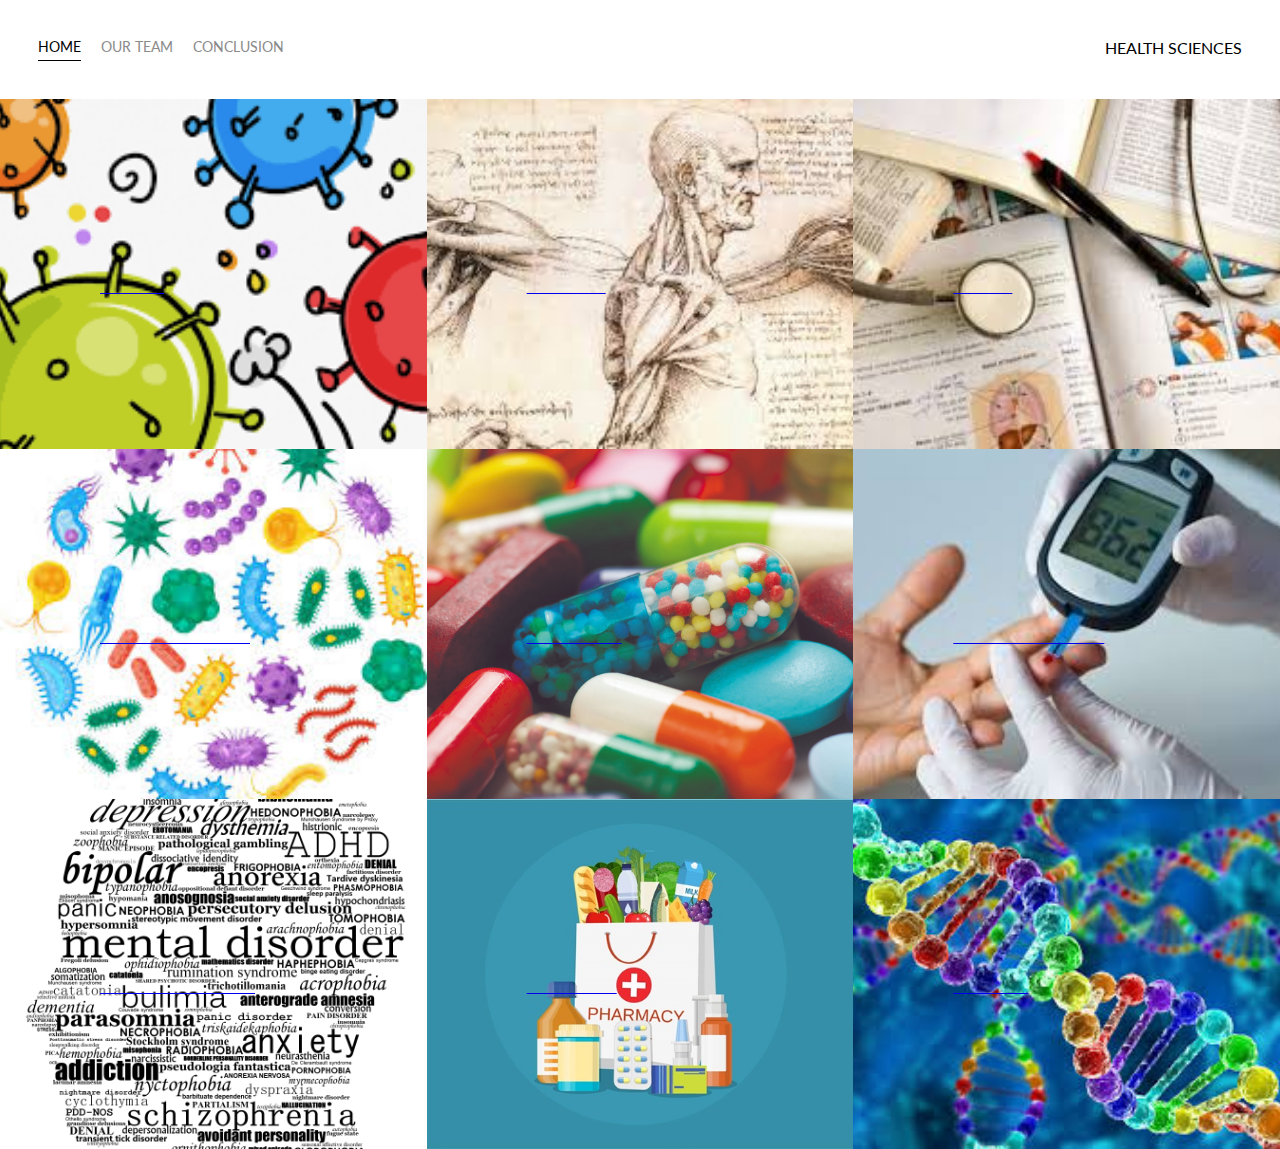
==== index.html @ a420fcd6 "first step" ====
<!DOCTYPE html>
<html lang='en'>

<head>
  <meta charset='UTF-8'>
  <title>Portfolio Homepage</title>
  <link href="https://fonts.googleapis.com/css?family=Lato" rel="stylesheet">
  <link rel="stylesheet" href="css/style.css">
</head>

<body>
  <div class="container">
    <div class="nav-wrapper">
      <div class="left-side">
        <div class="nav-link-wrapper active-nav-link">
          <a href="index.html">HOME</a>
        </div>

        
    

        <div class="nav-link-wrapper">
          <a href="team.html">OUR TEAM</a>
        </div>

        <div class="nav-link-wrapper">
          <a href="conclusion.html">CONCLUSION</a>
        </div>
      </div>

      

      <div class="right-side">
        <div class="brand">
          HEALTH SCIENCES
        </div>
      </div>
    </div>

    <div class="content-wrapper">
      <div class="portfolio-items-wrapper">

        <div class="portfolio-item-wrapper">
         <div class="portfolio-img-background" style="background-image:url(images/portfolio1.png)"></div>

          <div class="img-text-wrapper">
            <div class="logo-wrapper">
              <img src="images/logos/quip.png" alt="">
            </div>

            <a href="virus.html"><div class="subtitle">VIRUSES</div></a>
          </div>
        </div>

        <div class="portfolio-item-wrapper">
          <div class="portfolio-img-background" style="background-image:url(images/portfolio2.jpg)"></div>
          <div class="img-text-wrapper">
            <div class="logo-wrapper">
              <img src="images/logos/devcamp.png" alt="">
            </div>

            <a href="anatomy.html"><div class="subtitle">ANATOMY</div></a>
          </div>
        </div>

        <div class="portfolio-item-wrapper">
          <div class="portfolio-img-background" style="background-image:url(images/portfolio3.jpg)"></div>
          <div class="img-text-wrapper">
            <div class="logo-wrapper">
              <img src="images/logos/eventbrite.png" alt="">
            </div>

           <a href="health.html"><div class="subtitle">HEALTH</div></a>
          </div>
        </div>

        <div class="portfolio-item-wrapper">
          <div class="portfolio-img-background" style="background-image:url(images/portfolio4.jpg)"></div>
          <div class="img-text-wrapper">
            <div class="logo-wrapper">
              <img src="images/logos/shop-hacker.png" alt="">
            </div>

            <a href="lp.html"><div class="subtitle">LIVING PATHOGENS</div></a>
          </div>
        </div>

        <div class="portfolio-item-wrapper">
          <div class="portfolio-img-background" style="background-image:url(images/portfolio5.jpg)"></div>
          <div class="img-text-wrapper">
            <div class="logo-wrapper">
              <img src="images/logos/crondose.png" alt="">
            </div>

            <a href="gh.html"><div class="subtitle">ANTIBIOTICS</div></a>
          </div>
        </div>

        <div class="portfolio-item-wrapper">
          <div class="portfolio-img-background" style="background-image:url(images/portfolio6.jpg)"></div>
          <div class="img-text-wrapper">
            <div class="logo-wrapper">
              <img src="images/logos/dailysmarty.png" alt="">
            </div>

            <a href="dm.html"><div class="subtitle">DIABETES MELLITUS</div></a>
          </div>
        </div>

        <div class="portfolio-item-wrapper">
          <div class="portfolio-img-background" style="background-image:url(images/portfolio7.png)"></div>
          <div class="img-text-wrapper">
            <div class="logo-wrapper">
              <img src="images/logos/dashtrack.png" alt="">
            </div>

            <a href="heart.html"><div class="subtitle">MENTAL DISORDERS</div></a>
          </div>
        </div>

        <div class="portfolio-item-wrapper">
          <div class="portfolio-img-background" style="background-image:url(images/portfolio8.jpg)"></div>
          <div class="img-text-wrapper">
            <div class="logo-wrapper">
              <img src="images/logos/devtrunk.png" alt="">
            </div>

            <a href="ph.html"><div class="subtitle">PHARMACY</div></a>
          </div>
        </div>

        <div class="portfolio-item-wrapper">
          <div class="portfolio-img-background" style="background-image:url(images/portfolio9.jpg)"></div>
          <div class="img-text-wrapper">
            <div class="logo-wrapper">
              <img src="images/logos/edutechional.png" alt="">
            </div>

            <a href="genetics.html"><div class="subtitle">GENETICS</div></a>
          
          </div>
        </div>

      </div>
    </div>
  </div>

</body>

<script>
  const portfolioItems = document.querySelectorAll('.portfolio-item-wrapper');

  portfolioItems.forEach(portfolioItem => {
    portfolioItem.addEventListener('mouseover', () => {
      console.log(portfolioItem.childNodes[1].classList)
      portfolioItem.childNodes[1].classList.add('image-blur');
    });

    portfolioItem.addEventListener('mouseout', () => {
      console.log(portfolioItem.childNodes[1].classList)
      portfolioItem.childNodes[1].classList.remove('image-blur');
    });
  });

</script>

</html>
---- css/style.css ----
body {
  font-family: "Lato", sans-serif;
  margin: 0px;
}

.container {
  display: grid;
  grid-template-columns: 1fr;
}

.nav-wrapper {
  display: flex;
  justify-content: space-between;
  padding: 38px;
}

.left-side {
  display: flex;
}

.nav-wrapper > .left-side > div {
  margin-right: 20px;
  text-transform: uppercase;
  font-size: 0.9rem;
}

.nav-link-wrapper {
  height: 22px;
  border-bottom: 1px solid transparent;
  transition: border-bottom 0.5s;
}

.active-nav-link {
  border-bottom: 1px solid black;
}

.active-nav-link a {
  color: black !important;
}

.nav-link-wrapper a {
  color: #8a8a8a;
  text-decoration: none;
  transition: color 0.5s;
}

.nav-link-wrapper:hover {
  border-bottom: 1px solid black;
}

.nav-link-wrapper a:hover {
  color: black;
}

.portfolio-items-wrapper {
  display: grid;
  grid-template-columns: 1fr 1fr 1fr;
}

.portfolio-item-wrapper {
  position: relative;
}

.portfolio-img-background {
  background-size: cover;
  background-position: center;
  background-repeat: no-repeat;
  height: 350px;
  width: 100%;
}

.img-text-wrapper {
  position: absolute;
  top: 0;
  display: flex;
  flex-direction: column;
  justify-content: center;
  align-items: center;
  height: 100%;
  text-align: center;
  padding-left: 100px;
  padding-right: 100px;
}

.img-text-wrapper .subtitle {
  transition: 1s;
  color: transparent;
}

.image-blur {
  transition: 1s;
  filter: brightness(10%);
}

.img-text-wrapper:hover .subtitle {
  color: lightseagreen;
  font-weight: 600;
}

.logo-wrapper img {
  width: 50%;
  margin-bottom: 20px;
}

.two-column-wrapper {
  display: grid;
  grid-template-columns: 1fr 1fr;
}

.profile-image-wrapper img {
  width: 100%;
}

.profile-content-wrapper {
  padding: 30px;
}

.profile-content-wrapper h1 {
  color: lightseagreen;
}
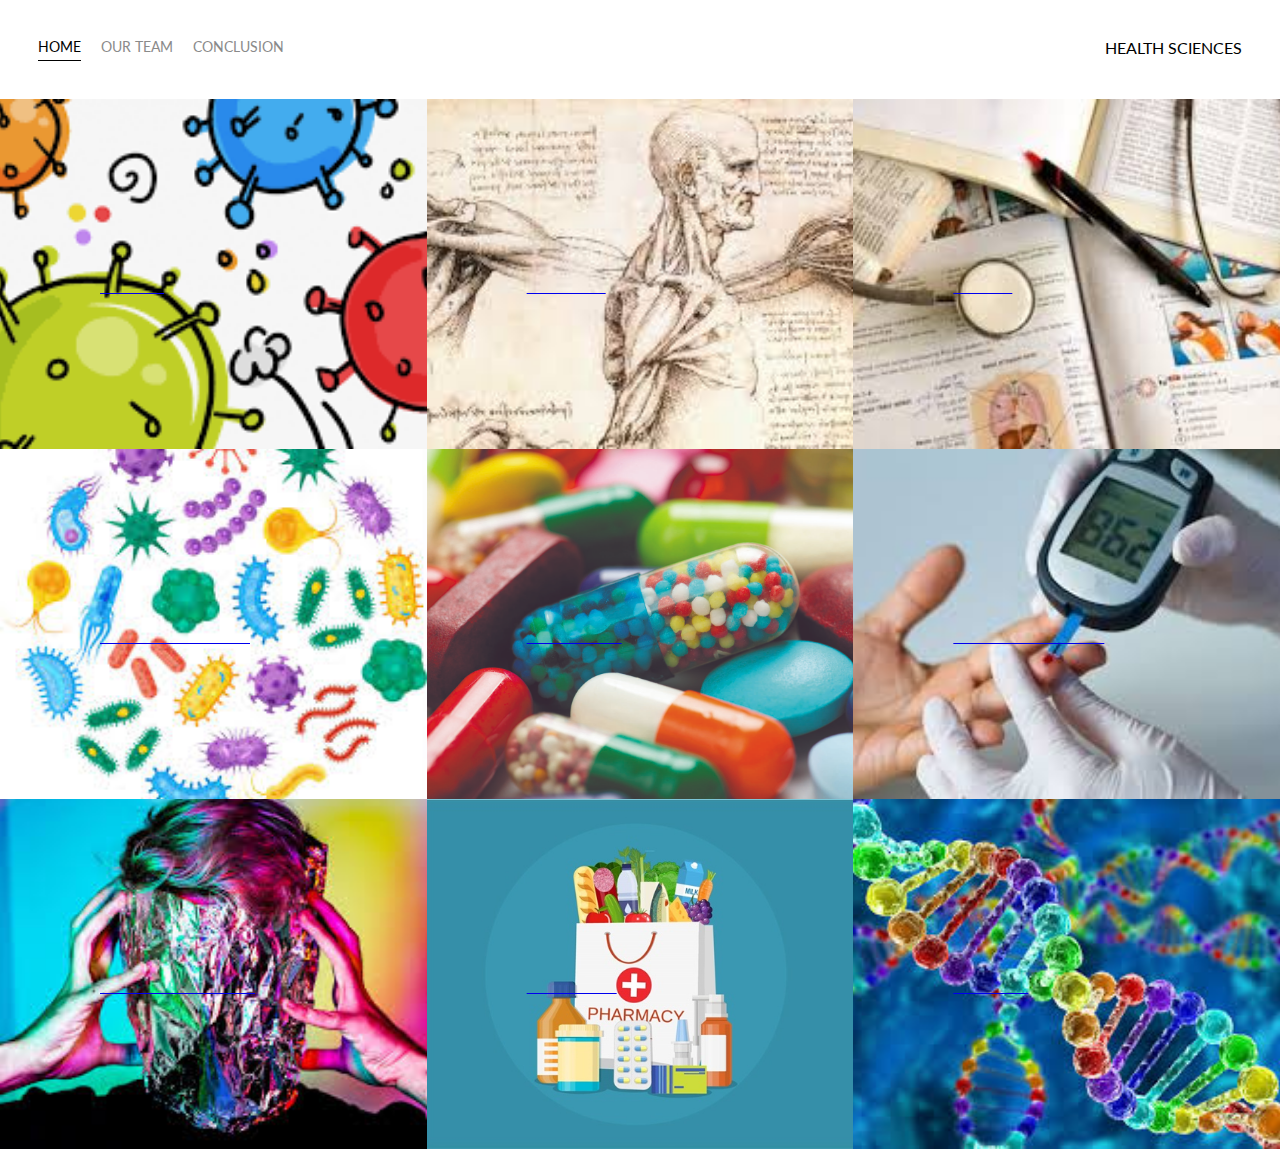
==== commit 9065a74e: "bvdiukjb" ====
--- a/index.html
+++ b/index.html
@@ -108,7 +108,7 @@
         </div>
 
         <div class="portfolio-item-wrapper">
-          <div class="portfolio-img-background" style="background-image:url(images/portfolio7.png)"></div>
+          <div class="portfolio-img-background" style="background-image:url(images/portfolio7.jpg)"></div>
           <div class="img-text-wrapper">
             <div class="logo-wrapper">
               <img src="images/logos/dashtrack.png" alt="">
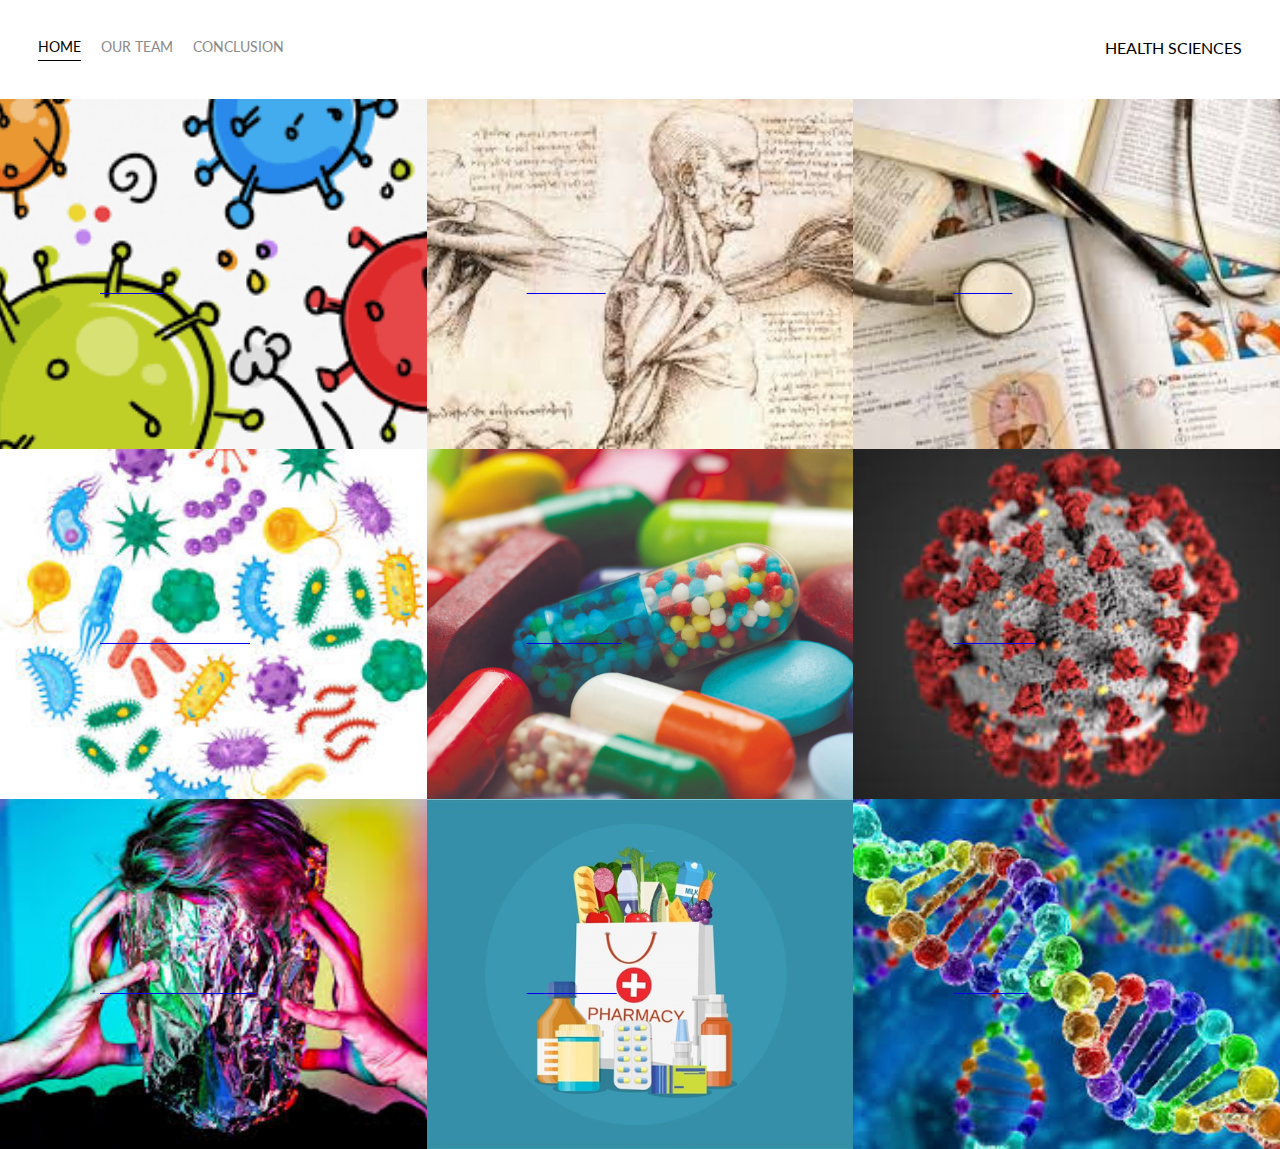
==== commit fee79b2b: "hudn" ====
--- a/index.html
+++ b/index.html
@@ -103,7 +103,7 @@
               <img src="images/logos/dailysmarty.png" alt="">
             </div>
 
-            <a href="dm.html"><div class="subtitle">DIABETES MELLITUS</div></a>
+            <a href="dm.html"><div class="subtitle">PANDEMIC</div></a>
           </div>
         </div>
 
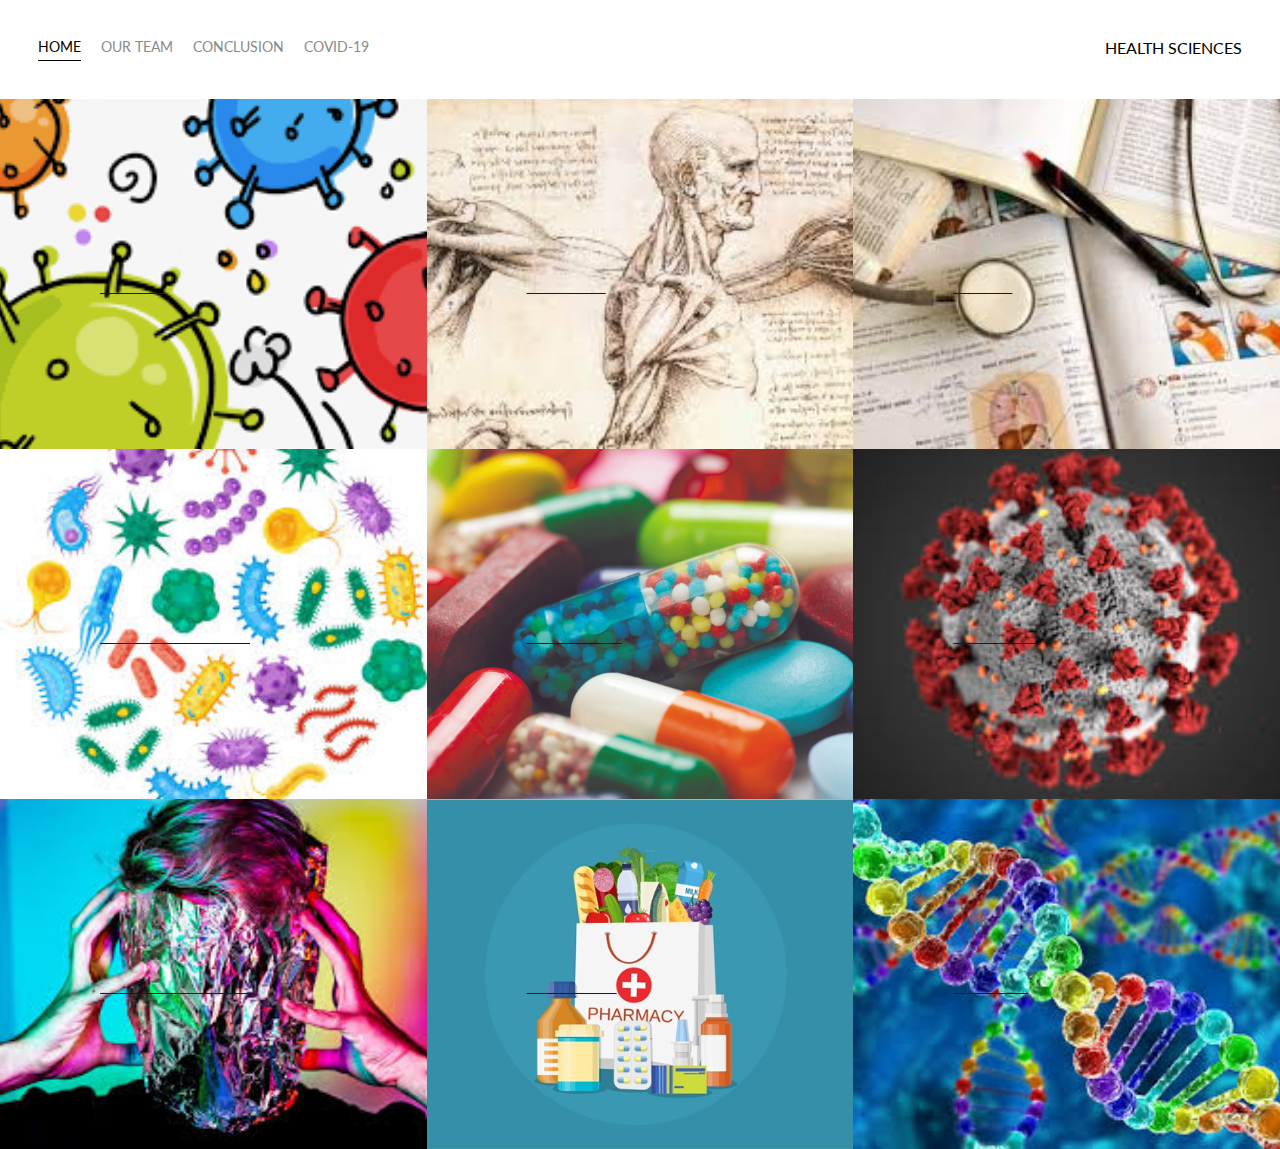
==== commit 07d5e1be: "bdchn" ====
--- a/index.html
+++ b/index.html
@@ -26,7 +26,13 @@
         <div class="nav-link-wrapper">
           <a href="conclusion.html">CONCLUSION</a>
         </div>
+
+        <div class="nav-link-wrapper">
+          <a href="corona.html">COVID-19</a>
+        </div>
+
       </div>
+
 
       
 
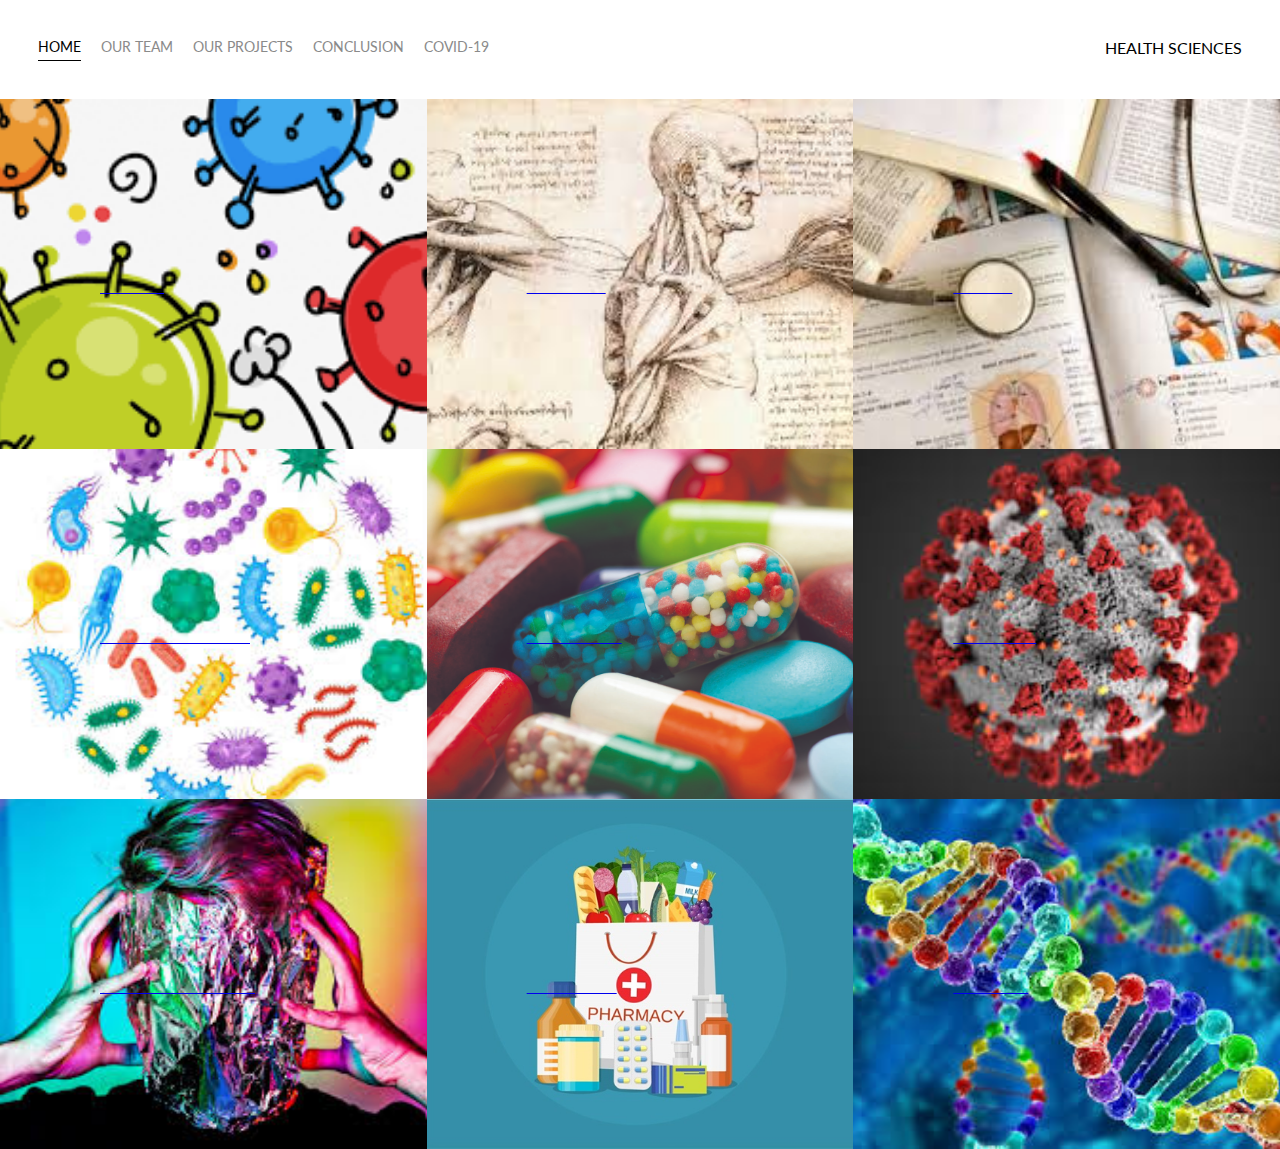
==== commit 0331be36: "as" ====
--- a/index.html
+++ b/index.html
@@ -24,12 +24,18 @@
         </div>
 
         <div class="nav-link-wrapper">
+          <a href="pro.html">OUR PROJECTS</a>
+        </div>
+
+        <div class="nav-link-wrapper">
           <a href="conclusion.html">CONCLUSION</a>
         </div>
 
         <div class="nav-link-wrapper">
           <a href="corona.html">COVID-19</a>
         </div>
+
+        
 
       </div>
 
